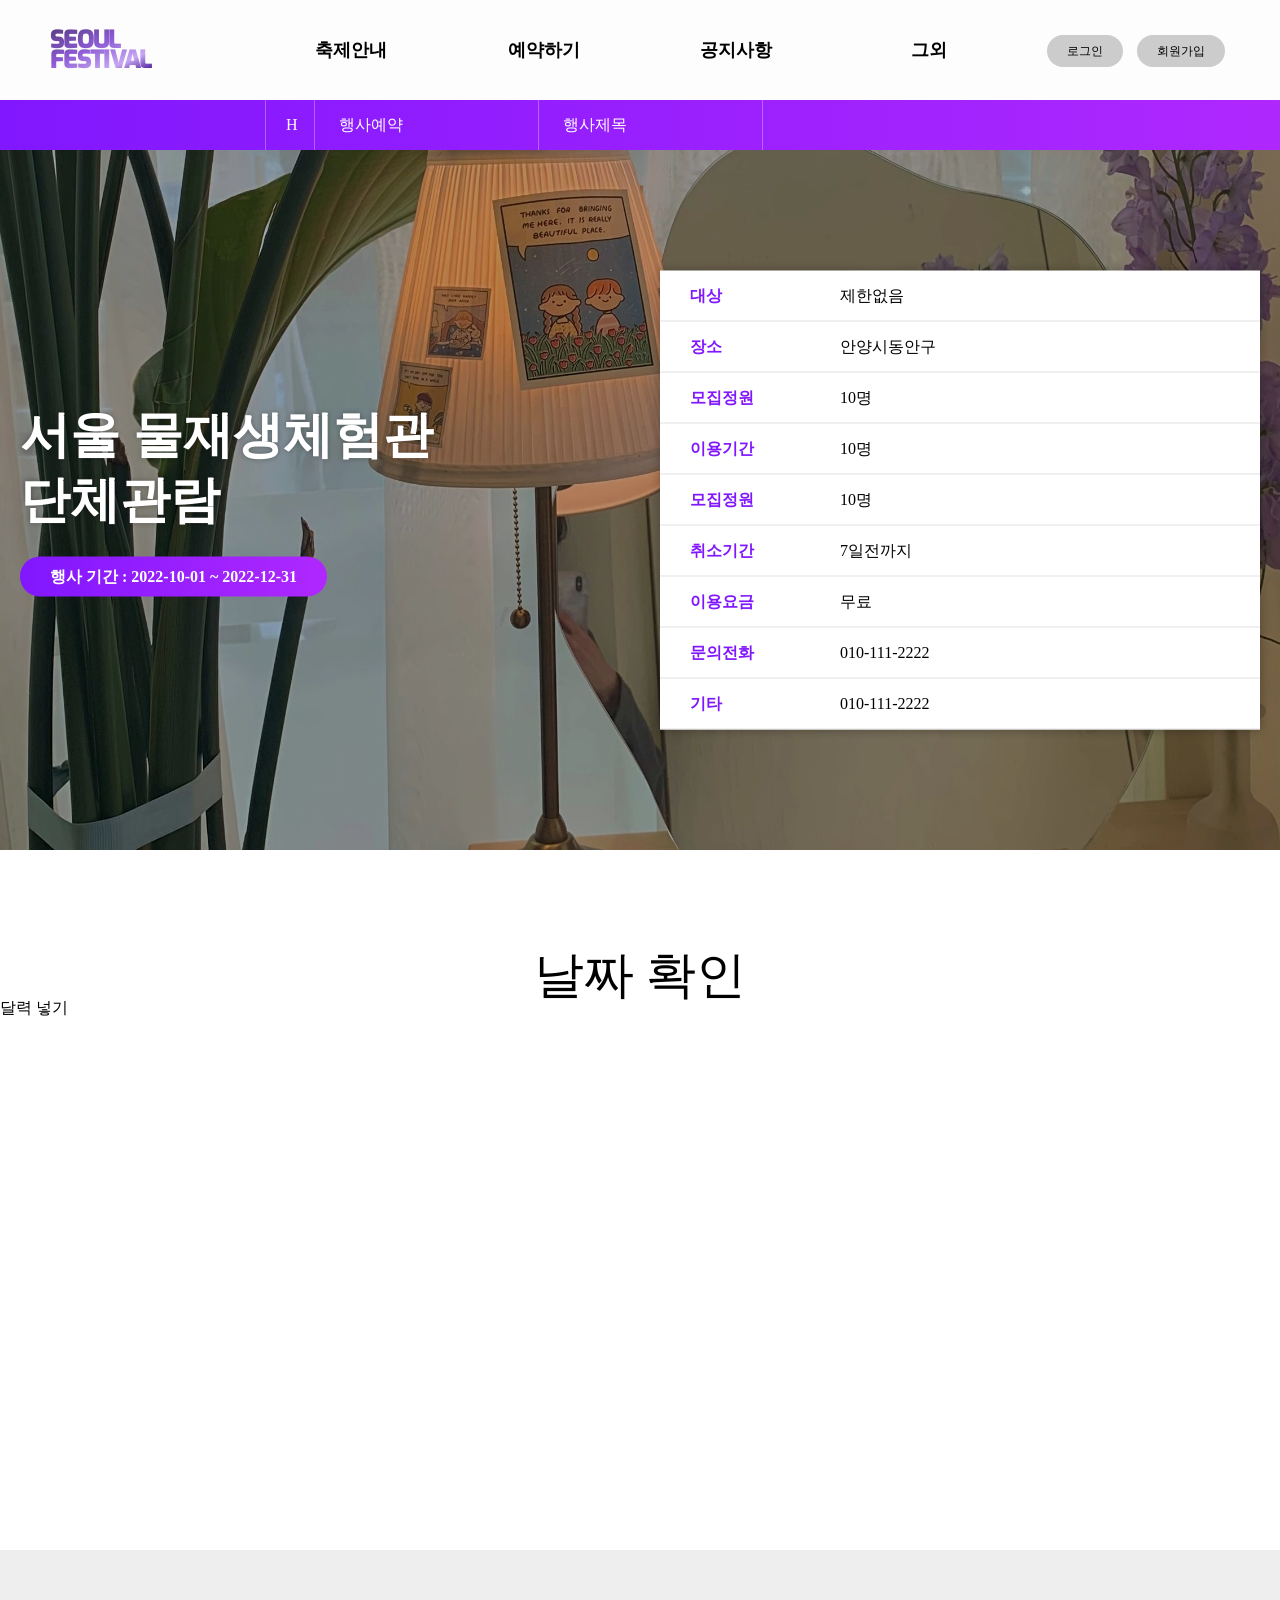
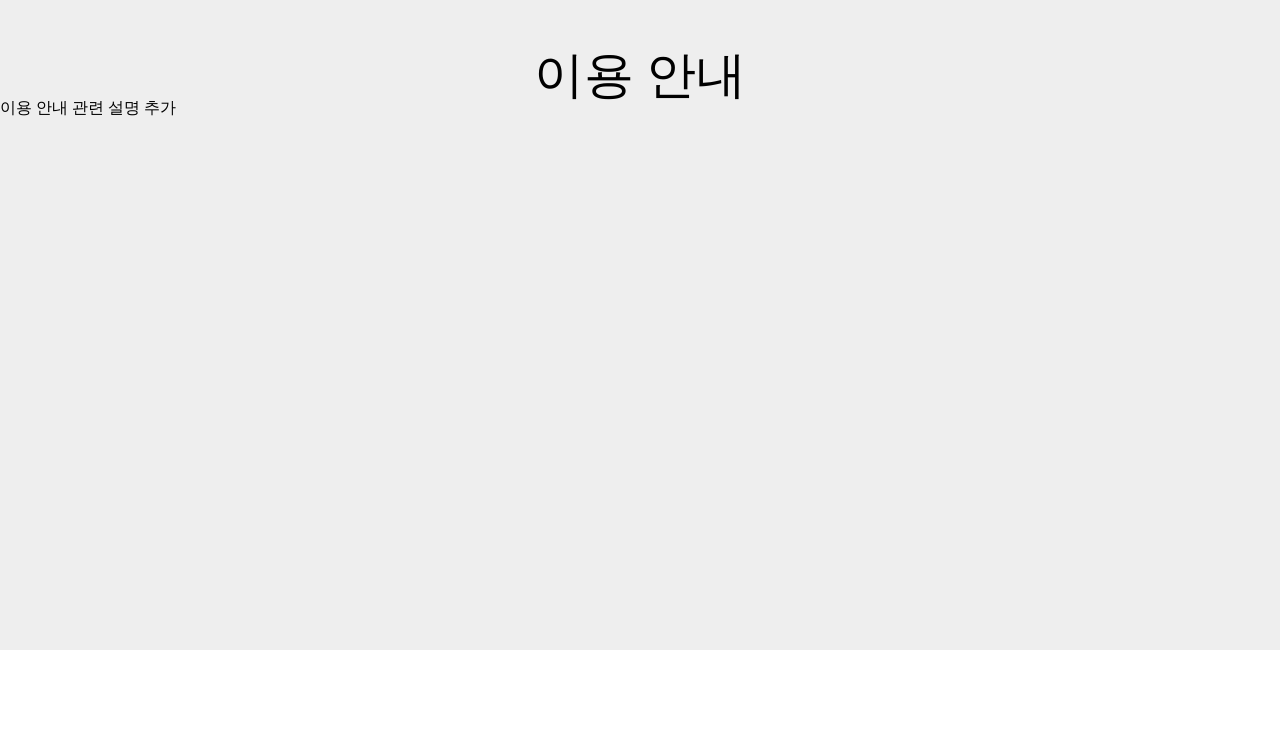
==== src/main/webapp/festivalDetail.html @ 19a51475 "1st test upload" ====
<!DOCTYPE html>
<html lang="ko">
<head>
    <meta charset="UTF-8">
    <title>행사 상세</title>
    <link rel="stylesheet" href="css/reset.css">
    <link rel="stylesheet" href="css/common.css">
    <link rel="stylesheet" href="css/sub.css">
</head>

<body>
    <script src="javascript/header_sub.js"></script>
    <main id="festival_detail">
<!--
        <div class="sub_tit_wrap">
            <div class="sub_tit_inner">
                <h2>2022 행사 예약</h2>
            </div>
        </div>
-->
       <div class="sub_tit_line">
            <ul>
                <li class="sub_tit_home"><a href="#">H</a></li>
                <li><a href="#">행사예약</a></li>
                <li><a href="#">행사제목</a></li>
            </ul>
        </div>
        <!--     상세페이지 영역       -->
        <div class="container_wrap">
            <section class="detail_overview">
               <div>
                    <h2>서울 물재생체험관 <br> 단체관람 <br>
                        <span class="detail_date">행사 기간 : 2022-10-01 ~ 2022-12-31</span>
                    </h2>
                    <table id="detail_table">
                        <tr>
                            <th>대상</th>
                            <td>제한없음</td>
                        </tr>
                        <tr>
                            <th>장소</th>
                            <td>안양시동안구</td>
                        </tr>
                        <tr>
                            <th>모집정원</th>
                            <td>10명</td>
                        </tr>
                        <tr>
                            <th>이용기간</th>
                            <td>10명</td>
                        </tr>
                        <tr>
                            <th>모집정원</th>
                            <td>10명</td>
                        </tr>
                        <tr>
                            <th>취소기간</th>
                            <td>7일전까지</td>
                        </tr>
                        <tr>
                            <th>이용요금</th>
                            <td>무료</td>
                        </tr>
                        <tr>
                            <th>문의전화</th>
                            <td>010-111-2222</td>
                        </tr>
                        <tr>
                            <th>기타</th>
                            <td>010-111-2222</td>
                        </tr>
                    </table>
                </div>
                <p class="bg"></p>
            </section>
            <section class="detail_select_date">
                <div>
                    <h2>날짜 확인</h2>
                    <div id="calendar">
                        달력 넣기
                    </div>
                </div>
            </section>
            <section class="detail_desc">
                <div>
                    <h2>이용 안내</h2>
                    <div id="description">
                        이용 안내 관련 설명 추가
                    </div>
                </div>
            </section>
        </div>

    </main>
</body></html>
---- src/main/webapp/css/common.css ----
@charset "utf-8";


/*공통 레이아웃 - 예를 들면 header부분*/
/*----------헤더 시작----------*/
header{width: 100vw; height: 100px; background-color: rgba(241, 241, 241, 0.14); z-index: 100;}
#header{position: relative;}

/*--왼쪽 로고 부분--*/
#logo{position: absolute; left: 50px;top: 20px; width: 110px;height: 60px; }
#logo a{width: 100%; display: block; 
    padding-top: 10px;
    height: 60px;
    font-weight: 900; font-size: 25px; letter-spacing: -1.7px;
    line-height: 0.8em;
background: linear-gradient(157deg, rgba(77,55,115,1) 0%, rgba(141,91,212,1) 42%, rgba(199,168,244,1) 69%, rgba(91,41,163,1) 85%);
    -webkit-background-clip: text;
    -webkit-text-fill-color: transparent;
font-family: "Exo", sans-serif;
}

/*--메뉴 부분--*/
#gnb{width: 100%; max-width: 770px; margin: 0 auto; text-align: center; line-height: 100px; font-weight: bold; font-size: 18px;}
#gnb ul{display: flex;}
#gnb ul li{width: calc(100% / 4);}
#gnb ul a{display: block;width: 100%;}
#gnb ul li:hover a{color: #6c43ff;}

/*--오른쪽 로그인 및 회원가입--*/
#header_login{position: absolute; top: 35px; right: 50px; height: 60px;}
#header_login a{font-size: 12px; display: inline-block; padding: 10px 20px; margin: 0 5px; background-color: #ccc; border-radius: 50px;}
---- src/main/webapp/css/sub.css ----
@charset "utf-8";

/*----------main----------*/
main{margin-bottom: 100px;}
#notice{width: 100vw;}

/*----------서브메뉴 타이틀 영역-----------*/
.sub_tit_wrap{padding: 110px 0; background: linear-gradient(to right, #8117fe, #af28fe);}
.sub_tit_inner{width: 95%; margin: 0 auto;}
.sub_tit_inner h2{text-align: center; font-size: 60px; font-weight: 900;
    color: #fff;
}

/*----------서브페이지 감싸는 div-------------*/
.container_wrap{width: 100%; height: auto; margin: 0 auto; }

/*-----------------------*/
.container_inner{width: 100%; height: 60px; margin: 0 auto;margin-bottom: 45px;}
.notice_category{text-align: center;}
.notice_category li{height: 60px; width: 280px; border-radius: 60px; display: inline-block; background-color: #fafafa; border: 2px solid #ccc;}
.notice_category li a{width: 100%; display: block;line-height: 60px;}
/*-----------------------*/
#search_wrap{width: 100%; height: 50px; margin: 0 auto; border: 2px solid; text-align: center;}

/*-----------------------*/
#board_wrap{margin-top: 50px;}
#board_wrap table{width: 100%; border-collapse: collapse; border-spacing: 0 5px; background-color: #fff; border-top: 1px solid #ececec;border-bottom: 1px solid #ececec;}
#board_wrap tr{background-color: #fff; border-bottom: 1px solid #ececec;}
#board_wrap tr:hover{background-color: #fafafa;}
#board_wrap td{height: 80px; font-size: 16px; line-height: 80px;}
.bo_num{width: 80px;text-align: center; color: #999;}
.bo_tit{font-weight: bold;}
.bo_tit a{width: 100%; display: block;}
.bo_date{color: #999;}

/*-----------------------*/
/*-----------------------*/
/*----------festivalList.html-------------*/

#reservation #list_wrap{display: flex;}
#reservation #list_wrap>li{width: calc(100% / 3);  height: auto; padding: 15px;
}
#reservation #list_wrap>li>a{
    display: block;
    width: 100%;
    border-radius: 30px;
    border: 1px solid #e1e1e1;
    overflow: hidden;
}
#reservation #list_img{width: 100%;}
#reservation .list_box{ padding: 30px;}
#reservation #list_pro_name{font-weight: bold; font-size: 20px; margin-bottom: 20px;}
#reservation #list_pro_info{}
#reservation #list_pro_info li{width: 100%; height: 30px; line-height: 30px; font-size: 15px;}
#reservation #list_pro_info strong{width: 30%; display: inline-block; color: #8117fe; font-weight: bold;}
#reservation #list_pro_info span{width: 70%; display: inline;}

/*-----------------------*/
/*-----------------------*/
/*----------festivalDetail.html-------------*/
.sub_tit_line{height: 50px; background: linear-gradient(to right, #8117fe, #af28fe); color: #fff;}
.sub_tit_line>ul{width: 100%; max-width: 750px; height: 50px; margin: 0 auto; }
.sub_tit_line li{display: inline-block; width: 220px;
     border-right: 1px solid rgba(255, 255, 255, 0.3); }
.sub_tit_line .sub_tit_home{width: 50px;
border-left: 1px solid rgba(255, 255, 255, 0.3);
}
.sub_tit_line a{width: 100%;display: block; line-height: 50px; padding: 0 20px;}

#festival_detail .container_wrap{}


/*첫번째 섹션*/
#festival_detail .detail_overview{
    width: 100%;height: 700px;
    background: url(../images/reservation_sample01.jpg) no-repeat center center; background-size: cover;
    position: relative;
}

#festival_detail .detail_overview .bg{
    content: ""; display: block; width: 100%; height: 100%;
    background-color: #000; opacity: 0.2;
    position: absolute; left: 0;top: 0;

}
#festival_detail .detail_overview>div{max-width: 1300px;height: 100%; margin: 0 auto; position: relative; z-index: 10;}

/*제목 텍스트 부분*/
.detail_overview h2{
    color: #fff; font-weight: 900; font-size: 50px; line-height: 1.3em;
    width: 500px;
    position: absolute; left: 20px; top: 50%;
    transform: translateY(-50%);
    text-shadow: 0 0 5px rgba(0,0,0,0.3);
}
.detail_overview h2 .detail_date{
    display: inline-block;
    font-size: 16px;
    line-height: 1.5em;
    padding: 8px 30px;
    border-radius: 20px;
    background: linear-gradient(to right, #8117fe, #af28fe);
    text-shadow: none;
}

/*테이블 부분*/
.detail_overview #detail_table{
    width: 600px;
    position: absolute; right: 20px; top: 50%;
    transform: translateY(-50%);
    background-color: #fff;
    box-shadow: 0 0 10px rgba(0,0,0,0.3);
}
#detail_table tr{border-bottom: 1px solid #e1e1e1;
    height: 50px;line-height: 50px;
}
#detail_table th{
    width: 150px;
    font-weight: bold; color: #8117fe; text-align: left; padding-left: 30px;}
#detail_table td{
    padding-left: 30px;
}


/*--두번째 섹션--*/
.detail_select_date{
    width: 100%;height: 700px;
    position: relative;
    padding: 100px 0;
}
.detail_select_date>div{max-width: 1300px;height: 100%; margin: 0 auto; position: relative;}
.detail_select_date h2{text-align: center; font-size: 50px;}

/*--세번째 섹션--*/
.detail_desc{
    width: 100%;height: 700px;
    position: relative;
    background-color: #eee;
        padding: 100px 0;
}
.detail_desc>div{max-width: 1300px;height: 100%; margin: 0 auto; position: relative;}
.detail_desc h2{text-align: center; font-size: 50px;}
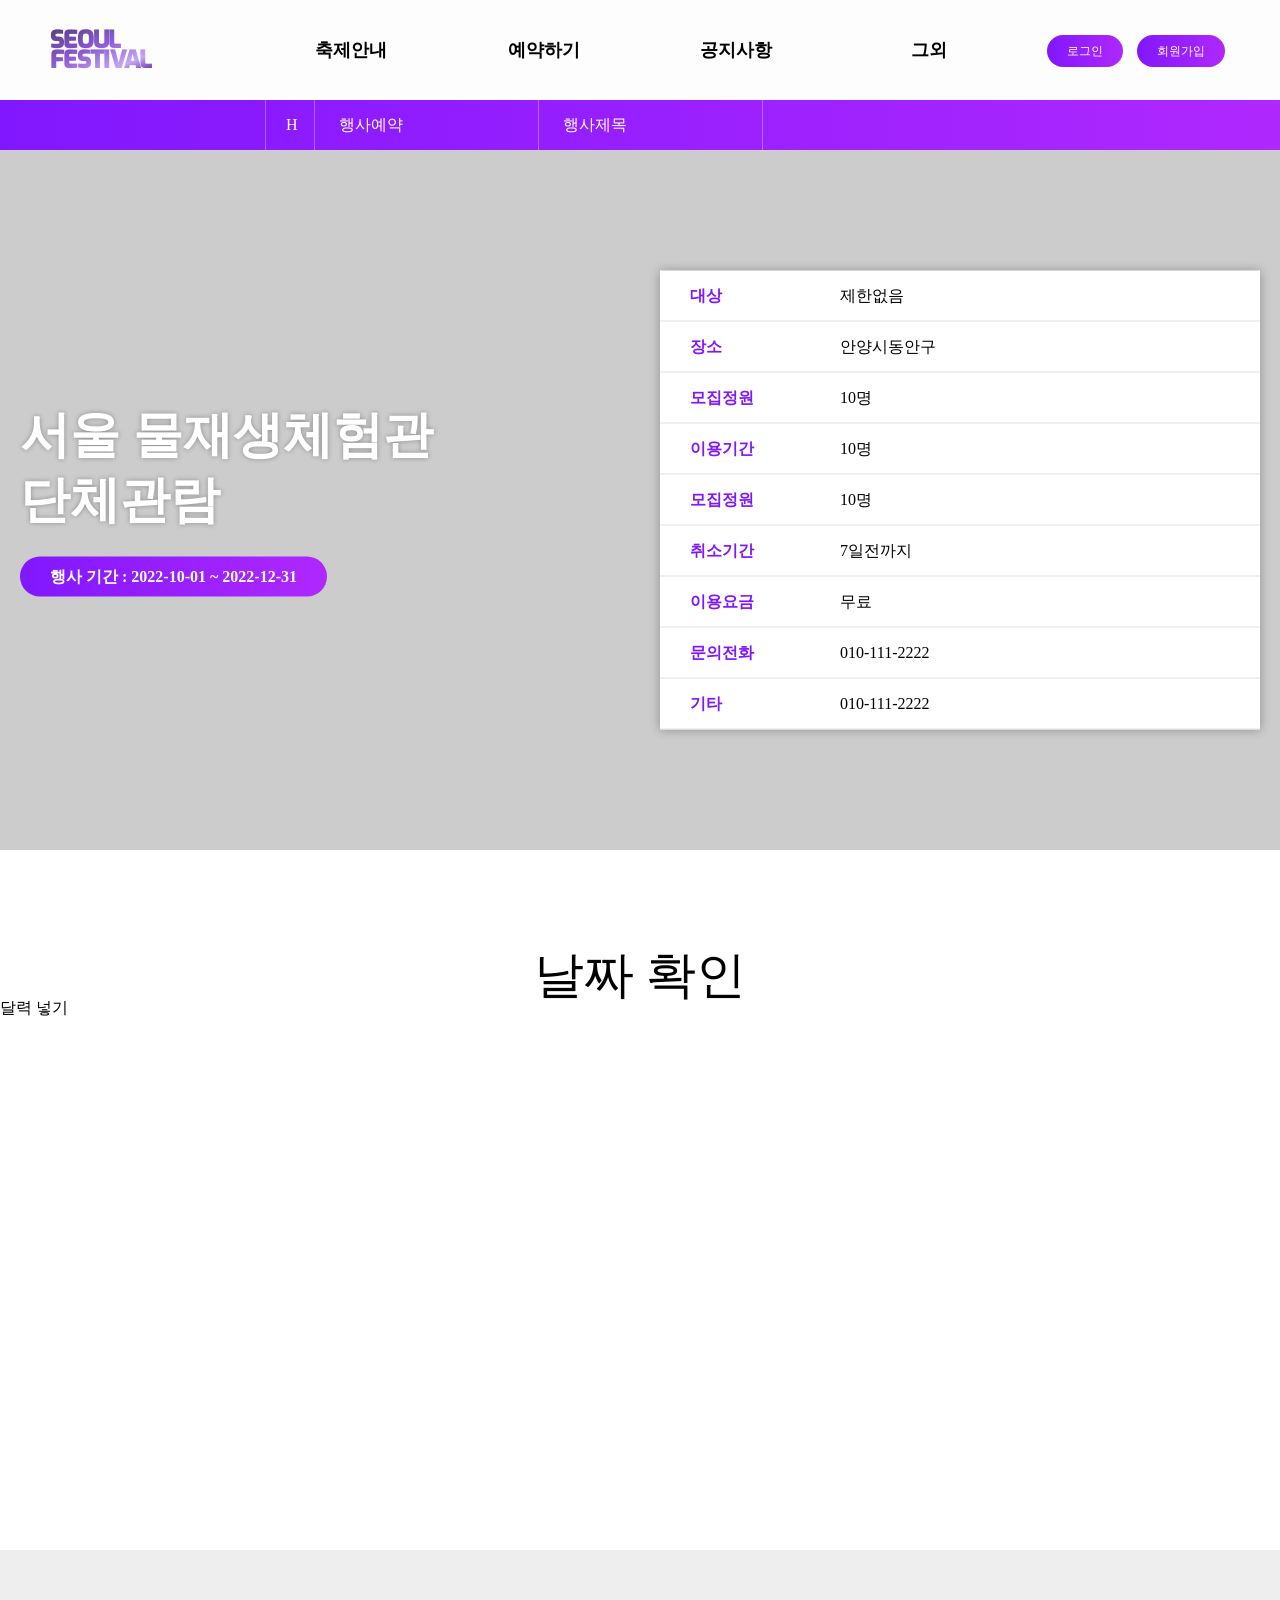
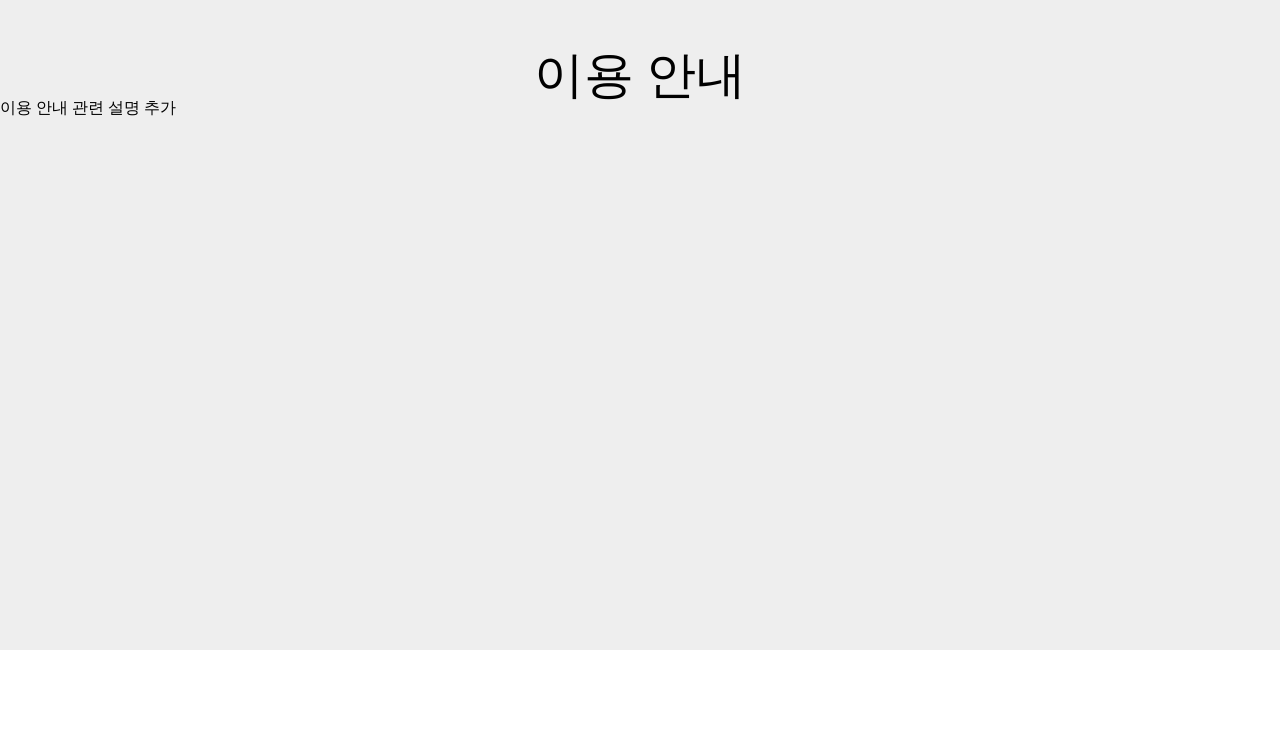
==== commit aec7331e: "Cookie javascript + more css" ====
--- a/src/main/webapp/festivalDetail.html
+++ b/src/main/webapp/festivalDetail.html
@@ -5,7 +5,7 @@
     <title>행사 상세</title>
     <link rel="stylesheet" href="css/reset.css">
     <link rel="stylesheet" href="css/common.css">
-    <link rel="stylesheet" href="css/sub.css">
+    <link rel="stylesheet" href="css/detail.css">
 </head>
 
 <body>
--- a/src/main/webapp/css/common.css
+++ b/src/main/webapp/css/common.css
@@ -7,7 +7,7 @@
 #header{position: relative;}
 
 /*--왼쪽 로고 부분--*/
-#logo{position: absolute; left: 50px;top: 20px; width: 110px;height: 60px; }
+#logo{position: absolute; left: 50px;top: 20px; width: 120px;height: 60px; }
 #logo a{width: 100%; display: block; 
     padding-top: 10px;
     height: 60px;
@@ -17,7 +17,9 @@
     -webkit-background-clip: text;
     -webkit-text-fill-color: transparent;
 font-family: "Exo", sans-serif;
+    transition: all 0.4s;
 }
+#logo:hover a{letter-spacing: 0px; }
 
 /*--메뉴 부분--*/
 #gnb{width: 100%; max-width: 770px; margin: 0 auto; text-align: center; line-height: 100px; font-weight: bold; font-size: 18px;}
@@ -28,6 +30,15 @@
 
 /*--오른쪽 로그인 및 회원가입--*/
 #header_login{position: absolute; top: 35px; right: 50px; height: 60px;}
-#header_login a{font-size: 12px; display: inline-block; padding: 10px 20px; margin: 0 5px; background-color: #ccc; border-radius: 50px;}
+#header_login a{font-size: 12px; display: inline-block; padding: 10px 20px; margin: 0 5px; 
+    color: #fff; 
+    background: linear-gradient(to right, #8117fe, #af28fe);
+    border-radius: 50px;
+    transition: all 0.3s;
+}
+#header_login a:hover{
+    box-shadow: 0 0 10px rgba(0,0,0,0.3);
+    background: #fff; 
+    color: #8117fe;
+}
 
-
--- a/src/main/webapp/css/detail.css
+++ b/src/main/webapp/css/detail.css
@@ -0,0 +1,100 @@
+@charset "utf-8";
+
+/*----------main----------*/
+main{margin-bottom: 100px;}
+#notice{width: 100vw;}
+
+/*----------서브메뉴 타이틀 영역-----------*/
+.sub_tit_wrap{padding: 150px 0; background: linear-gradient(to right, #8117fe, #af28fe);}
+.sub_tit_inner{width: 95%; margin: 0 auto;}
+.sub_tit_inner h2{text-align: center; font-size: 60px; font-weight: 900;
+    color: #fff;
+}
+#festival_list .sub_tit_wrap{background: url(../images/sample03.jpg) no-repeat center center;}
+
+/*----------서브페이지 감싸는 div-------------*/
+.container_wrap{width: 100%; min-width: 1200px; height: auto; margin: 0 auto; }
+
+/*----------festivalDetail.html-------------*/
+.sub_tit_line{height: 50px; background: linear-gradient(to right, #8117fe, #af28fe); color: #fff;}
+.sub_tit_line>ul{width: 100%; max-width: 750px; height: 50px; margin: 0 auto; }
+.sub_tit_line li{display: inline-block; width: 220px;
+     border-right: 1px solid rgba(255, 255, 255, 0.3); }
+.sub_tit_line .sub_tit_home{width: 50px;
+border-left: 1px solid rgba(255, 255, 255, 0.3);
+}
+.sub_tit_line a{width: 100%;display: block; line-height: 50px; padding: 0 20px;}
+
+#festival_detail .container_wrap{}
+
+
+/*첫번째 섹션*/
+#festival_detail .detail_overview{
+    width: 100%;height: 700px;
+    background: url(../images/bg04.jpg) no-repeat center center; background-size: cover;
+    position: relative;
+}
+
+#festival_detail .detail_overview .bg{
+    content: ""; display: block; width: 100%; height: 100%;
+    background-color: #000; opacity: 0.2;
+    position: absolute; left: 0;top: 0;
+
+}
+#festival_detail .detail_overview>div{max-width: 1300px;height: 100%; margin: 0 auto; position: relative; z-index: 10;}
+
+/*제목 텍스트 부분*/
+.detail_overview h2{
+    color: #fff; font-weight: 900; font-size: 50px; line-height: 1.3em;
+    width: 500px;
+    position: absolute; left: 20px; top: 50%;
+    transform: translateY(-50%);
+    text-shadow: 0 0 5px rgba(0,0,0,0.3);
+}
+.detail_overview h2 .detail_date{
+    display: inline-block;
+    font-size: 16px;
+    line-height: 1.5em;
+    padding: 8px 30px;
+    border-radius: 20px;
+    background: linear-gradient(to right, #8117fe, #af28fe);
+    text-shadow: none;
+}
+
+/*테이블 부분*/
+.detail_overview #detail_table{
+    width: 600px;
+    position: absolute; right: 20px; top: 50%;
+    transform: translateY(-50%);
+    background-color: #fff;
+    box-shadow: 0 0 10px rgba(0,0,0,0.3);
+}
+#detail_table tr{border-bottom: 1px solid #e1e1e1;
+    height: 50px;line-height: 50px;
+}
+#detail_table th{
+    width: 150px;
+    font-weight: bold; color: #8117fe; text-align: left; padding-left: 30px;}
+#detail_table td{
+    padding-left: 30px;
+}
+
+
+/*--두번째 섹션--*/
+.detail_select_date{
+    width: 100%;height: 700px;
+    position: relative;
+    padding: 100px 0;
+}
+.detail_select_date>div{max-width: 1300px;height: 100%; margin: 0 auto; position: relative;}
+.detail_select_date h2{text-align: center; font-size: 50px;}
+
+/*--세번째 섹션--*/
+.detail_desc{
+    width: 100%;height: 700px;
+    position: relative;
+    background-color: #eee;
+        padding: 100px 0;
+}
+.detail_desc>div{max-width: 1300px;height: 100%; margin: 0 auto; position: relative;}
+.detail_desc h2{text-align: center; font-size: 50px;}
